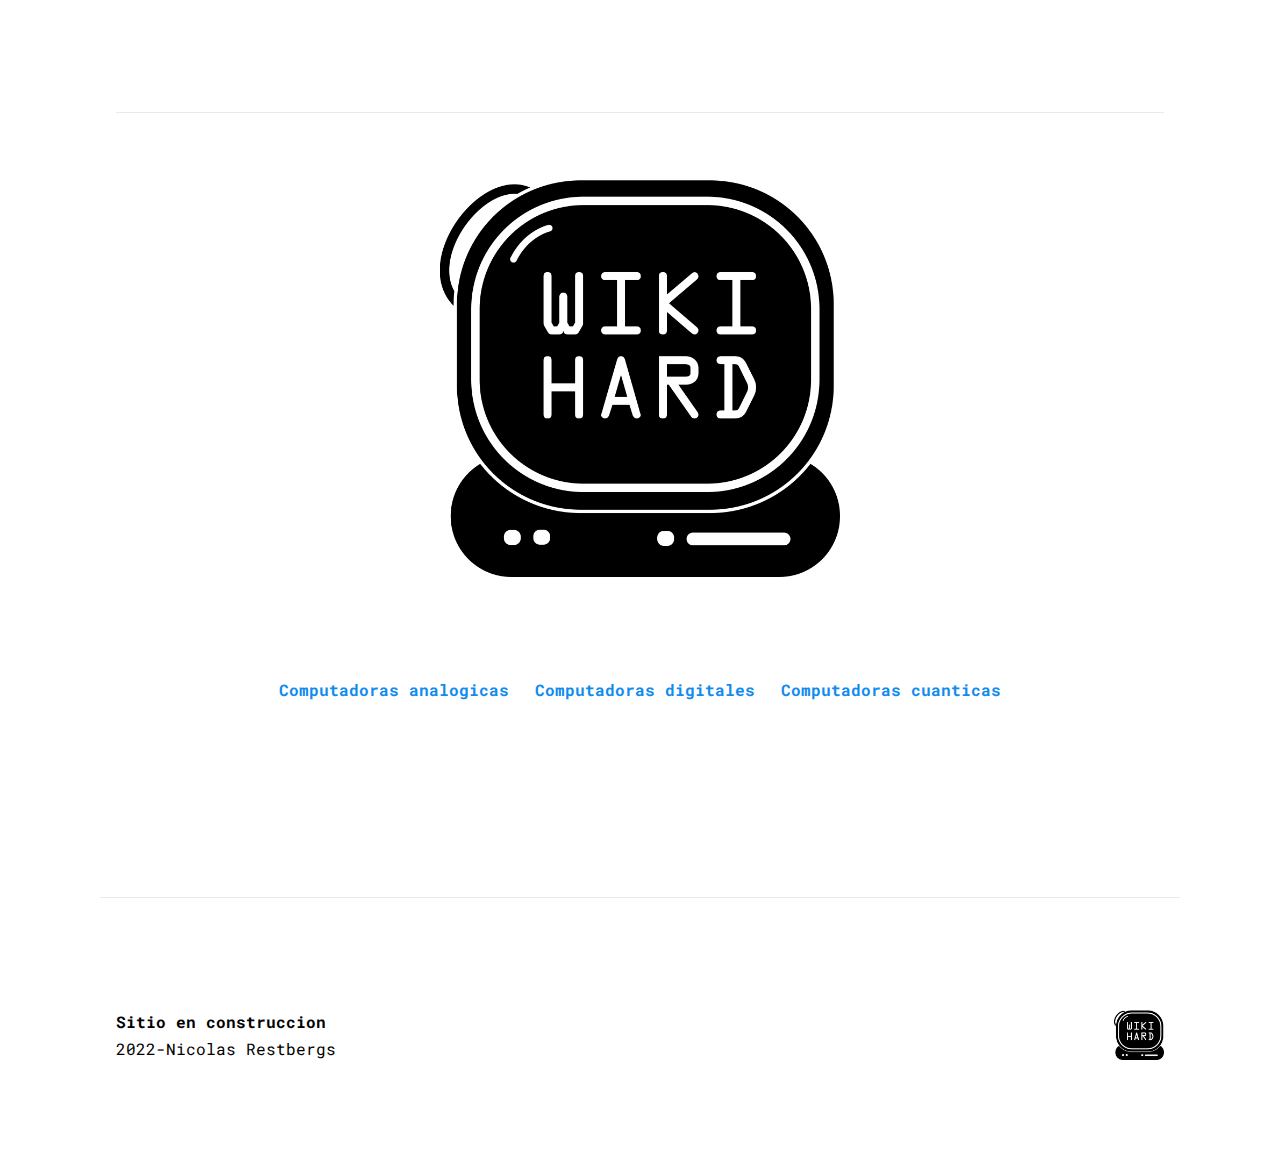
==== index.html @ 01058d54 "first commit" ====
<!DOCTYPE html>
<html lang="en">
  <head>
    <meta charset="UTF-8" />
    <meta http-equiv="X-UA-Compatible" content="IE=edge" />
    <meta name="viewport" content="width=device-width, initial-scale=1.0" />
    <link rel="preconnect" href="https://fonts.googleapis.com" />
    <link rel="preconnect" href="https://fonts.gstatic.com" crossorigin />
    <link
      href="https://fonts.googleapis.com/css2?family=Roboto+Mono&family=Roboto:wght@400;700&display=swap"
      rel="stylesheet"
    />

    <link
      rel="apple-touch-icon"
      sizes="180x180"
      href="img/favicon/apple-touch-icon.png"
    />
    <link
      rel="icon"
      type="image/png"
      sizes="32x32"
      href="img/favicon/favicon-32x32.png"
    />
    <link
      rel="icon"
      type="image/png"
      sizes="16x16"
      href="img/favicon/favicon-16x16.png"
    />
    <link rel="manifest" href="img/favicon/site.webmanifest" />
    <link
      rel="mask-icon"
      href="img/favicon/safari-pinned-tab.svg"
      color="#5bbad5"
    />
    <meta name="msapplication-TileColor" content="#da532c" />
    <meta name="theme-color" content="#ffffff" />

    <link rel="stylesheet" href="mvp.css" />
    <link rel="stylesheet" href="style.css" />
    <title>WikiHard</title>
  </head>
  <body>
    <main>
      <header>
        <hr />
        <h1>
          <img src="img/logo.png" alt="WikiHard" width="400" alt="logo" />
        </h1>
      </header>
      
      <section>
        <nav>
          <ul>
            <li><a href="articulo-1.html">Computadoras analogicas</a></li>
            <li><a href="articulo-2.html">Computadoras digitales</a></li>
            <li><a href="articulo-3.html">Computadoras cuanticas</a></li>
          </ul>
        </nav>
        <hr />
      </section>

      <footer>
        <div>
          <h4>Sitio en construccion</h4>
          <p>2022-Nicolas Restbergs</p>
        </div>
        <a href=""><img src="img/logo.png" alt="logo" width="50" /></a>
      </footer>
    </main>
  </body>
</html>
---- mvp.css ----
/* MVP.css v1.9 - https://github.com/andybrewer/mvp */

:root {
    --active-brightness: 0.85;
    --border-radius: 5px;
    --box-shadow: 2px 2px 10px;
    --color-accent: #118bee15;
    --color-bg: #fff;
    --color-bg-secondary: #e9e9e9;
    --color-link: #118bee;
    --color-secondary: #920de9;
    --color-secondary-accent: #920de90b;
    --color-shadow: #f4f4f4;
    --color-table: #118bee;
    --color-text: #000;
    --color-text-secondary: #999;
    --font-family: "roboto mono", -apple-system, BlinkMacSystemFont, "Segoe UI", Roboto, Oxygen-Sans, Ubuntu, Cantarell, "Helvetica Neue", sans-serif;
    --hover-brightness: 1.2;
    --justify-important: center;
    --justify-normal: left;
    --line-height: 1.5;
    --width-card: 285px;
    --width-card-medium: 460px;
    --width-card-wide: 800px;
    --width-content: 1080px;
}

@media (prefers-color-scheme: dark) {
    :root[color-mode="user"] {
        --color-accent: #0097fc4f;
        --color-bg: #333;
        --color-bg-secondary: #555;
        --color-link: #0097fc;
        --color-secondary: #e20de9;
        --color-secondary-accent: #e20de94f;
        --color-shadow: #bbbbbb20;
        --color-table: #0097fc;
        --color-text: #f7f7f7;
        --color-text-secondary: #aaa;
    }
}

/* Layout */
article aside {
    background: var(--color-secondary-accent);
    border-left: 4px solid var(--color-secondary);
    padding: 0.01rem 0.8rem;
}

body {
    background: var(--color-bg);
    color: var(--color-text);
    font-family: var(--font-family);
    line-height: var(--line-height);
    margin: 0;
    overflow-x: hidden;
    padding: 0;
}

footer,
header,
main {
    margin: 0 auto;
    max-width: var(--width-content);
    padding: 3rem 1rem;
}

hr {
    background-color: var(--color-bg-secondary);
    border: none;
    height: 1px;
    margin: 4rem 0;
    width: 100%;
}

section {
    display: flex;
    flex-wrap: wrap;
    justify-content: var(--justify-important);
}

section img,
article img {
    max-width: 100%;
}

section pre {
    overflow: auto;
}

section aside {
    border: 1px solid var(--color-bg-secondary);
    border-radius: var(--border-radius);
    box-shadow: var(--box-shadow) var(--color-shadow);
    margin: 1rem;
    padding: 1.25rem;
    width: var(--width-card);
}

section aside:hover {
    box-shadow: var(--box-shadow) var(--color-bg-secondary);
}

[hidden] {
    display: none;
}

/* Headers */
article header,
div header,
main header {
    padding-top: 0;
}

header {
    text-align: var(--justify-important);
}

header a b,
header a em,
header a i,
header a strong {
    margin-left: 0.5rem;
    margin-right: 0.5rem;
}

header nav img {
    margin: 1rem 0;
}

section header {
    padding-top: 0;
    width: 100%;
}

/* Nav */
nav {
    align-items: center;
    display: flex;
    font-weight: bold;
    justify-content: space-between;
    margin-bottom: 7rem;
}

nav ul {
    list-style: none;
    padding: 0;
}

nav ul li {
    display: inline-block;
    margin: 0 0.5rem;
    position: relative;
    text-align: left;
}

/* Nav Dropdown */
nav ul li:hover ul {
    display: block;
}

nav ul li ul {
    background: var(--color-bg);
    border: 1px solid var(--color-bg-secondary);
    border-radius: var(--border-radius);
    box-shadow: var(--box-shadow) var(--color-shadow);
    display: none;
    height: auto;
    left: -2px;
    padding: .5rem 1rem;
    position: absolute;
    top: 1.7rem;
    white-space: nowrap;
    width: auto;
    z-index: 1;
}

nav ul li ul::before {
    /* fill gap above to make mousing over them easier */
    content: "";
    position: absolute;
    left: 0;
    right: 0;
    top: -0.5rem;
    height: 0.5rem;
}

nav ul li ul li,
nav ul li ul li a {
    display: block;
}

/* Typography */
code,
samp {
    background-color: var(--color-accent);
    border-radius: var(--border-radius);
    color: var(--color-text);
    display: inline-block;
    margin: 0 0.1rem;
    padding: 0 0.5rem;
}

details {
    margin: 1.3rem 0;
}

details summary {
    font-weight: bold;
    cursor: pointer;
}

h1,
h2,
h3,
h4,
h5,
h6 {
    line-height: var(--line-height);
}

mark {
    padding: 0.1rem;
}

ol li,
ul li {
    padding: 0.2rem 0;
}

p {
    margin: 0.75rem 0;
    padding: 0;
    width: 100%;
}

pre {
    margin: 1rem 0;
    max-width: var(--width-card-wide);
    padding: 1rem 0;
}

pre code,
pre samp {
    display: block;
    max-width: var(--width-card-wide);
    padding: 0.5rem 2rem;
    white-space: pre-wrap;
}

small {
    color: var(--color-text-secondary);
}

sup {
    background-color: var(--color-secondary);
    border-radius: var(--border-radius);
    color: var(--color-bg);
    font-size: xx-small;
    font-weight: bold;
    margin: 0.2rem;
    padding: 0.2rem 0.3rem;
    position: relative;
    top: -2px;
}

/* Links */
a {
    color: var(--color-link);
    display: inline-block;
    font-weight: bold;
    text-decoration: none;
}

a:active {
    filter: brightness(var(--active-brightness));
    text-decoration: underline;
}

a:hover {
    filter: brightness(var(--hover-brightness));
    text-decoration: underline;
}

a b,
a em,
a i,
a strong,
button {
    border-radius: var(--border-radius);
    display: inline-block;
    font-size: medium;
    font-weight: bold;
    line-height: var(--line-height);
    margin: 0.5rem 0;
    padding: 1rem 2rem;
}

button {
    font-family: var(--font-family);
}

button:active {
    filter: brightness(var(--active-brightness));
}

button:hover {
    cursor: pointer;
    filter: brightness(var(--hover-brightness));
}

a b,
a strong,
button {
    background-color: var(--color-link);
    border: 2px solid var(--color-link);
    color: var(--color-bg);
}

a em,
a i {
    border: 2px solid var(--color-link);
    border-radius: var(--border-radius);
    color: var(--color-link);
    display: inline-block;
    padding: 1rem 2rem;
}

article aside a {
    color: var(--color-secondary);
}

/* Images */
figure {
    margin: 0;
    padding: 0;
}

figure img {
    max-width: 100%;
}

figure figcaption {
    color: var(--color-text-secondary);
}

/* Forms */

button:disabled,
input:disabled {
    background: var(--color-bg-secondary);
    border-color: var(--color-bg-secondary);
    color: var(--color-text-secondary);
    cursor: not-allowed;
}

button[disabled]:hover {
    filter: none;
}

form {
    border: 1px solid var(--color-bg-secondary);
    border-radius: var(--border-radius);
    box-shadow: var(--box-shadow) var(--color-shadow);
    display: block;
    max-width: var(--width-card-wide);
    min-width: var(--width-card);
    padding: 1.5rem;
    text-align: var(--justify-normal);
}

form header {
    margin: 1.5rem 0;
    padding: 1.5rem 0;
}

input,
label,
select,
textarea {
    display: block;
    font-size: inherit;
    max-width: var(--width-card-wide);
}

input[type="checkbox"],
input[type="radio"] {
    display: inline-block;
}

input[type="checkbox"]+label,
input[type="radio"]+label {
    display: inline-block;
    font-weight: normal;
    position: relative;
    top: 1px;
}

input[type="range"] {
    padding: 0.4rem 0;
}

input,
select,
textarea {
    border: 1px solid var(--color-bg-secondary);
    border-radius: var(--border-radius);
    margin-bottom: 1rem;
    padding: 0.4rem 0.8rem;
}

input[readonly],
textarea[readonly] {
    background-color: var(--color-bg-secondary);
}

label {
    font-weight: bold;
    margin-bottom: 0.2rem;
}

/* Tables */
table {
    border: 1px solid var(--color-bg-secondary);
    border-radius: var(--border-radius);
    border-spacing: 0;
    display: inline-block;
    max-width: 100%;
    overflow-x: auto;
    padding: 0;
    white-space: nowrap;
}

table td,
table th,
table tr {
    padding: 0.4rem 0.8rem;
    text-align: var(--justify-important);
}

table thead {
    background-color: var(--color-table);
    border-collapse: collapse;
    border-radius: var(--border-radius);
    color: var(--color-bg);
    margin: 0;
    padding: 0;
}

table thead th:first-child {
    border-top-left-radius: var(--border-radius);
}

table thead th:last-child {
    border-top-right-radius: var(--border-radius);
}

table thead th:first-child,
table tr td:first-child {
    text-align: var(--justify-normal);
}

table tr:nth-child(even) {
    background-color: var(--color-accent);
}

/* Quotes */
blockquote {
    display: block;
    font-size: x-large;
    line-height: var(--line-height);
    margin: 1rem auto;
    max-width: var(--width-card-medium);
    padding: 1.5rem 1rem;
    text-align: var(--justify-important);
}

blockquote footer {
    color: var(--color-text-secondary);
    display: block;
    font-size: small;
    line-height: var(--line-height);
    padding: 1.5rem 0;
}
---- style.css ----
body {
  font-family: "Roboto mono", sans-serif;
}
body p{
  line-height: 30px;
}

.nav-articulos_pag {
  display: flex;
  margin-bottom:2rem;
  justify-content: space-between;
}

.contenedor-indice{
  text-align: left;
}

.ul-articulos_pag li {
  display: block;
}
.articulo{
  margin-top: 10px;
}
.articulo p{
  text-align: justify;
}
.articulo h2{
  text-align: center;
}
.articulo figure{
  text-align:center;
}

.articulo img{
margin-top:20px;
}
.h1-articulos_pag{
margin-bottom:5rem;
}

.info-extra{
  margin-top:100px;
  display:flex;
  flex-direction:column;
  justify-content: center;
  align-items:center;
}

footer{
  display: flex;
  justify-content: space-between;

}
footer p{
  width: auto;
  margin: 0;
  padding:0;
  margin-left:0px;
}
footer h4{
  margin: 0;
  padding: 0;
}
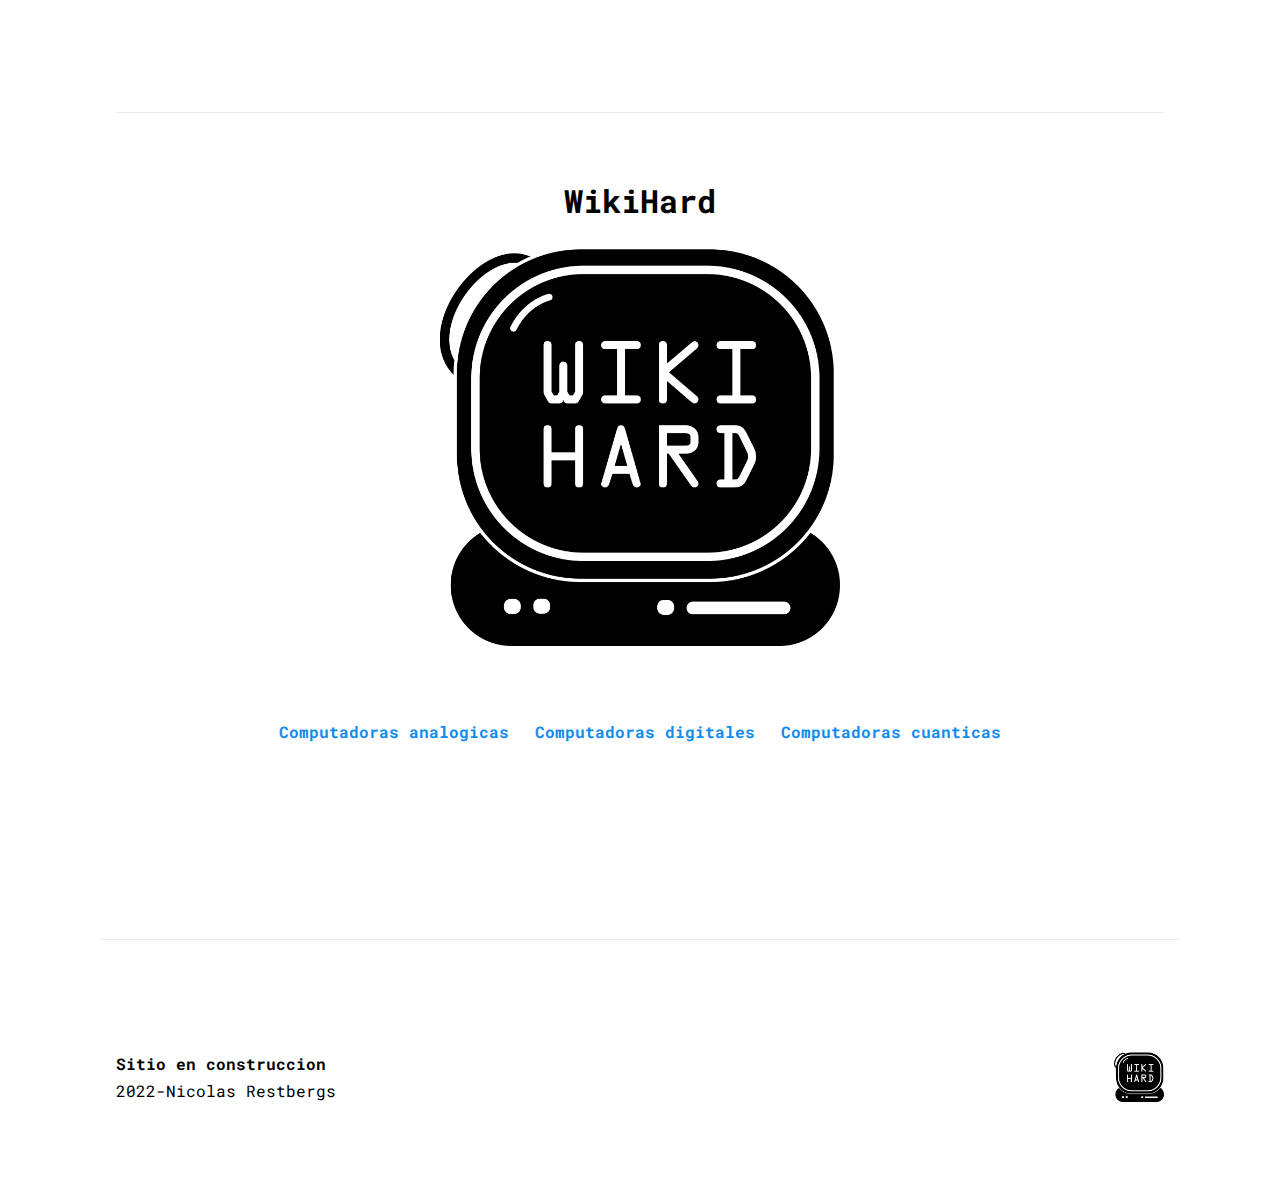
==== commit 661c9fd3: "agregando etiquetas" ====
--- a/index.html
+++ b/index.html
@@ -44,12 +44,13 @@
   <body>
     <main>
       <header>
+        
         <hr />
-        <h1>
+        <h1>WikiHard</h1>
           <img src="img/logo.png" alt="WikiHard" width="400" alt="logo" />
-        </h1>
+        
       </header>
-      
+
       <section>
         <nav>
           <ul>
@@ -58,6 +59,7 @@
             <li><a href="articulo-3.html">Computadoras cuanticas</a></li>
           </ul>
         </nav>
+       
         <hr />
       </section>
 
--- a/style.css
+++ b/style.css
@@ -46,6 +46,7 @@
   align-items:center;
 }
 
+
 footer{
   display: flex;
   justify-content: space-between;
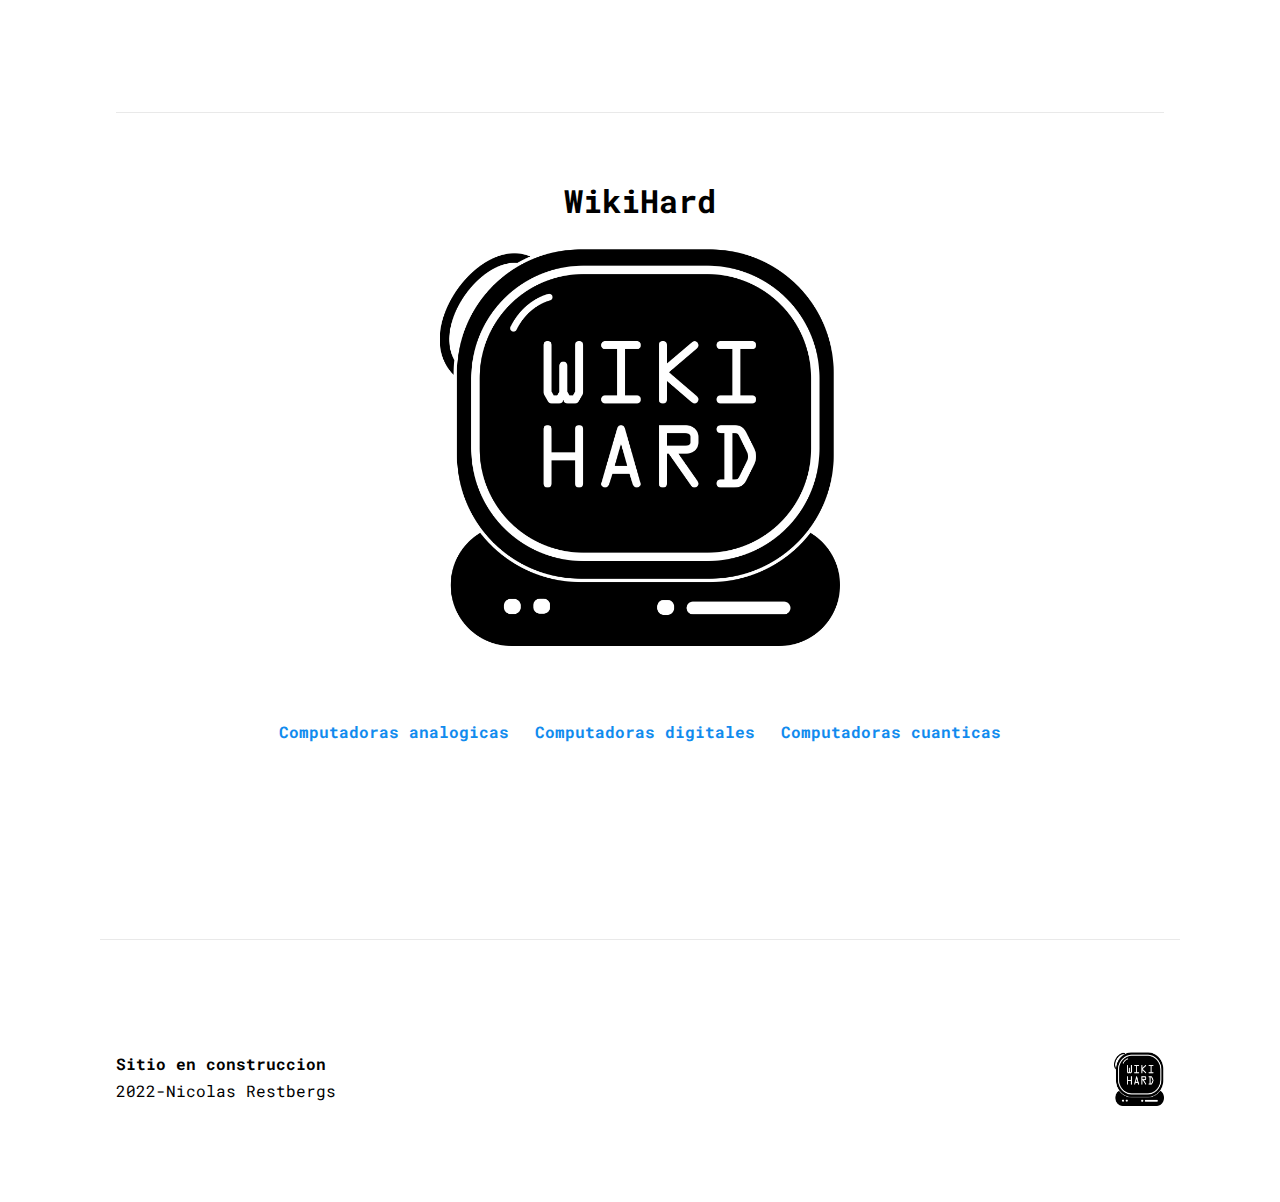
==== commit d65a5380: "sacando a al logo" ====
--- a/index.html
+++ b/index.html
@@ -4,6 +4,7 @@
     <meta charset="UTF-8" />
     <meta http-equiv="X-UA-Compatible" content="IE=edge" />
     <meta name="viewport" content="width=device-width, initial-scale=1.0" />
+    
     <link rel="preconnect" href="https://fonts.googleapis.com" />
     <link rel="preconnect" href="https://fonts.gstatic.com" crossorigin />
     <link
@@ -39,16 +40,16 @@
 
     <link rel="stylesheet" href="mvp.css" />
     <link rel="stylesheet" href="style.css" />
+
     <title>WikiHard</title>
   </head>
+
   <body>
     <main>
       <header>
-        
         <hr />
         <h1>WikiHard</h1>
-          <img src="img/logo.png" alt="WikiHard" width="400" alt="logo" />
-        
+        <img src="img/logo.png" alt="WikiHard" width="400" alt="logo" />
       </header>
 
       <section>
@@ -59,7 +60,6 @@
             <li><a href="articulo-3.html">Computadoras cuanticas</a></li>
           </ul>
         </nav>
-       
         <hr />
       </section>
 
@@ -68,7 +68,7 @@
           <h4>Sitio en construccion</h4>
           <p>2022-Nicolas Restbergs</p>
         </div>
-        <a href=""><img src="img/logo.png" alt="logo" width="50" /></a>
+        <img src="img/logo.png" alt="logo" width="50" />
       </footer>
     </main>
   </body>
